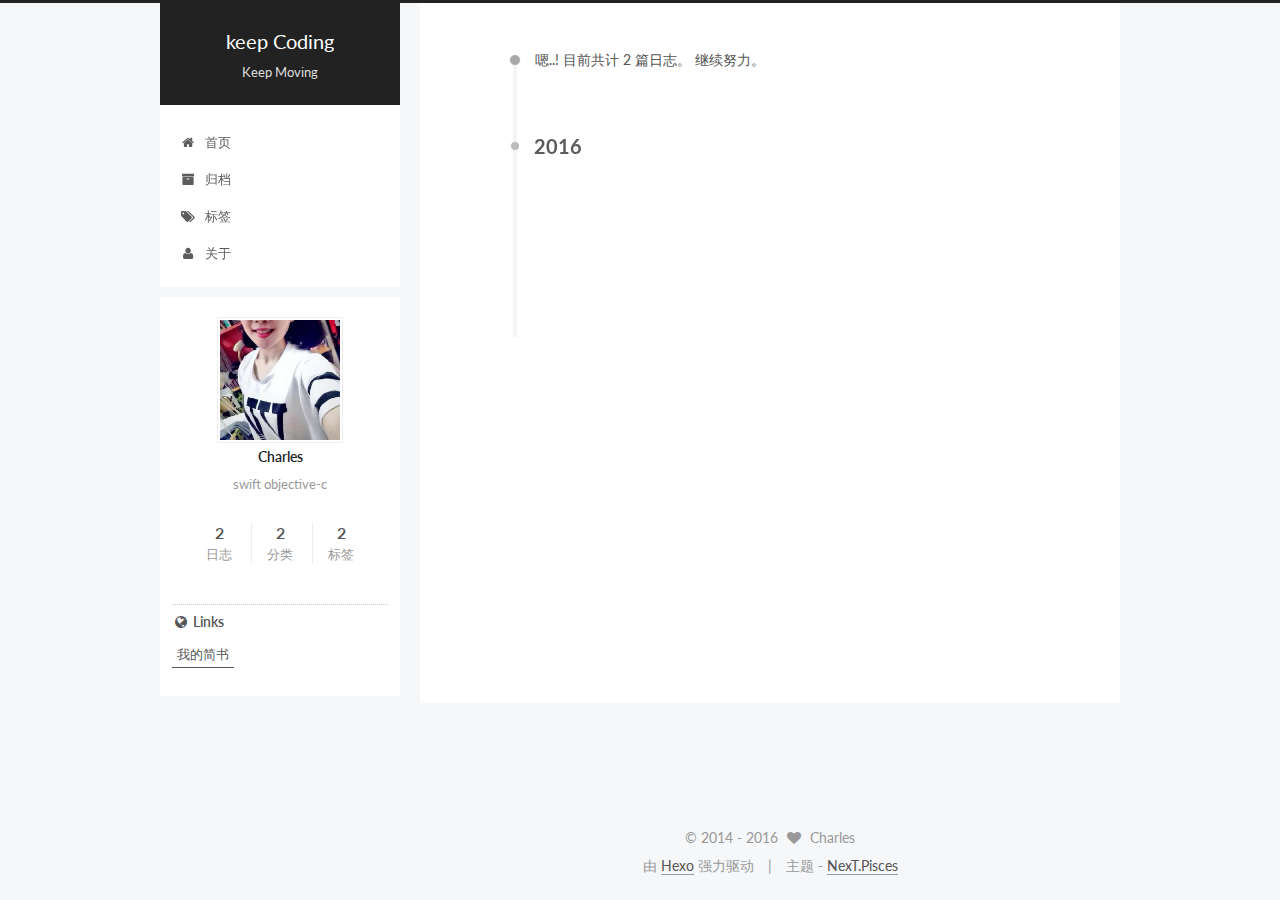
==== archives/index.html @ 40af92fc "Site updated: 2016-05-31 01:07:34" ====
<!doctype html>



  


<html class="theme-next pisces use-motion">
<head>
  <meta charset="UTF-8"/>
<meta http-equiv="X-UA-Compatible" content="IE=edge,chrome=1" />
<meta name="viewport" content="width=device-width, initial-scale=1, maximum-scale=1"/>



<meta http-equiv="Cache-Control" content="no-transform" />
<meta http-equiv="Cache-Control" content="no-siteapp" />












  
  
  <link href="/vendors/fancybox/source/jquery.fancybox.css?v=2.1.5" rel="stylesheet" type="text/css" />




  
  
  
  

  
    
    
  

  

  

  

  

  
    
    
    <link href="//fonts.googleapis.com/css?family=Lato:300,300italic,400,400italic,700,700italic&subset=latin,latin-ext" rel="stylesheet" type="text/css">
  






<link href="/vendors/font-awesome/css/font-awesome.min.css?v=4.4.0" rel="stylesheet" type="text/css" />

<link href="/css/main.css?v=5.0.1" rel="stylesheet" type="text/css" />


  <meta name="keywords" content="Hexo, NexT" />








  <link rel="shortcut icon" type="image/x-icon" href="/favicon.ico?v=5.0.1" />






<meta name="description" content="swift objective-c">
<meta property="og:type" content="website">
<meta property="og:title" content="keep Coding">
<meta property="og:url" content="http://yoursite.com/archives/index.html">
<meta property="og:site_name" content="keep Coding">
<meta property="og:description" content="swift objective-c">
<meta name="twitter:card" content="summary">
<meta name="twitter:title" content="keep Coding">
<meta name="twitter:description" content="swift objective-c">



<script type="text/javascript" id="hexo.configuration">
  var NexT = window.NexT || {};
  var CONFIG = {
    scheme: 'Pisces',
    sidebar: {"position":"left","display":"post"},
    fancybox: true,
    motion: true,
    duoshuo: {
      userId: 0,
      author: '博主'
    }
  };
</script>

  <title> 归档 | keep Coding </title>
</head>

<body itemscope itemtype="http://schema.org/WebPage" lang="zh-Hans">

  










  
  
    
  

  <div class="container one-collumn sidebar-position-left  page-archive  ">
    <div class="headband"></div>

    <header id="header" class="header" itemscope itemtype="http://schema.org/WPHeader">
      <div class="header-inner"><div class="site-meta ">
  

  <div class="custom-logo-site-title">
    <a href="/"  class="brand" rel="start">
      <span class="logo-line-before"><i></i></span>
      <span class="site-title">keep Coding</span>
      <span class="logo-line-after"><i></i></span>
    </a>
  </div>
  <p class="site-subtitle">Keep Moving</p>
</div>

<div class="site-nav-toggle">
  <button>
    <span class="btn-bar"></span>
    <span class="btn-bar"></span>
    <span class="btn-bar"></span>
  </button>
</div>

<nav class="site-nav">
  

  
    <ul id="menu" class="menu">
      
        
        <li class="menu-item menu-item-home">
          <a href="/" rel="section">
            
              <i class="menu-item-icon fa fa-fw fa-home"></i> <br />
            
            首页
          </a>
        </li>
      
        
        <li class="menu-item menu-item-archives">
          <a href="/archives" rel="section">
            
              <i class="menu-item-icon fa fa-fw fa-archive"></i> <br />
            
            归档
          </a>
        </li>
      
        
        <li class="menu-item menu-item-tags">
          <a href="/tags" rel="section">
            
              <i class="menu-item-icon fa fa-fw fa-tags"></i> <br />
            
            标签
          </a>
        </li>
      
        
        <li class="menu-item menu-item-about">
          <a href="/about" rel="section">
            
              <i class="menu-item-icon fa fa-fw fa-user"></i> <br />
            
            关于
          </a>
        </li>
      

      
    </ul>
  

  
</nav>

 </div>
    </header>

    <main id="main" class="main">
      <div class="main-inner">
        <div class="content-wrap">
          <div id="content" class="content">
            

  <section id="posts" class="posts-collapse">
    <span class="archive-move-on"></span>

    <span class="archive-page-counter">
      
      
      
        
      
      嗯..! 目前共计 2 篇日志。 继续努力。
    </span>

    

      
      
      

      
        
        <div class="collection-title">
          <h2 class="archive-year motion-element" id="archive-year-2016">2016</h2>
        </div>
      
      

      

  <article class="post post-type-normal" itemscope itemtype="http://schema.org/Article">
    <header class="post-header">

      <h1 class="post-title">
        
            <a class="post-title-link" href="/2016/05/31/test/" itemprop="url">
              
                <span itemprop="name">个人博客搭建详解（Windows和Mac通用版）</span>
              
            </a>
        
      </h1>

      <div class="post-meta">
        <time class="post-time" itemprop="dateCreated"
              datetime="2016-05-31T00:55:17+08:00"
              content="2016-05-31" >
          05-31
        </time>
      </div>

    </header>
  </article>



    

      
      
      

      
      

      

  <article class="post post-type-normal" itemscope itemtype="http://schema.org/Article">
    <header class="post-header">

      <h1 class="post-title">
        
            <a class="post-title-link" href="/2016/05/30/hello-world/" itemprop="url">
              
                <span itemprop="name">Hello World</span>
              
            </a>
        
      </h1>

      <div class="post-meta">
        <time class="post-time" itemprop="dateCreated"
              datetime="2016-05-30T23:31:05+08:00"
              content="2016-05-30" >
          05-30
        </time>
      </div>

    </header>
  </article>



    

  </section>

  



          </div>
          


          

        </div>
        
          
  
  <div class="sidebar-toggle">
    <div class="sidebar-toggle-line-wrap">
      <span class="sidebar-toggle-line sidebar-toggle-line-first"></span>
      <span class="sidebar-toggle-line sidebar-toggle-line-middle"></span>
      <span class="sidebar-toggle-line sidebar-toggle-line-last"></span>
    </div>
  </div>

  <aside id="sidebar" class="sidebar">
    <div class="sidebar-inner">

      

      

      <section class="site-overview sidebar-panel  sidebar-panel-active ">
        <div class="site-author motion-element" itemprop="author" itemscope itemtype="http://schema.org/Person">
          <img class="site-author-image" itemprop="image"
               src="/uploads/image/avatar.jpeg"
               alt="Charles" />
          <p class="site-author-name" itemprop="name">Charles</p>
          <p class="site-description motion-element" itemprop="description">swift objective-c</p>
        </div>
        <nav class="site-state motion-element">
          <div class="site-state-item site-state-posts">
            <a href="/archives">
              <span class="site-state-item-count">2</span>
              <span class="site-state-item-name">日志</span>
            </a>
          </div>

          
            <div class="site-state-item site-state-categories">
              
                <span class="site-state-item-count">2</span>
                <span class="site-state-item-name">分类</span>
              
            </div>
          

          
            <div class="site-state-item site-state-tags">
              <a href="/tags">
                <span class="site-state-item-count">2</span>
                <span class="site-state-item-name">标签</span>
              </a>
            </div>
          

        </nav>

        

        <div class="links-of-author motion-element">
          
        </div>

        
        

        
        
          <div class="links-of-blogroll motion-element links-of-blogroll-inline">
            <div class="links-of-blogroll-title">
              <i class="fa  fa-fw fa-globe"></i>
              Links
            </div>
            <ul class="links-of-blogroll-list">
              
                <li class="links-of-blogroll-item">
                  <a href="http://www.jianshu.com/users/43d4007e4288/latest_articles" title="我的简书" target="_blank">我的简书</a>
                </li>
              
            </ul>
          </div>
        

      </section>

      

    </div>
  </aside>


        
      </div>
    </main>

    <footer id="footer" class="footer">
      <div class="footer-inner">
        <div class="copyright" >
  
  &copy;  2014 - 
  <span itemprop="copyrightYear">2016</span>
  <span class="with-love">
    <i class="fa fa-heart"></i>
  </span>
  <span class="author" itemprop="copyrightHolder">Charles</span>
</div>

<div class="powered-by">
  由 <a class="theme-link" href="http://hexo.io">Hexo</a> 强力驱动
</div>

<div class="theme-info">
  主题 -
  <a class="theme-link" href="https://github.com/iissnan/hexo-theme-next">
    NexT.Pisces
  </a>
</div>

        

        
      </div>
    </footer>

    <div class="back-to-top">
      <i class="fa fa-arrow-up"></i>
    </div>
  </div>

  

<script type="text/javascript">
  if (Object.prototype.toString.call(window.Promise) !== '[object Function]') {
    window.Promise = null;
  }
</script>









  



  
  <script type="text/javascript" src="/vendors/jquery/index.js?v=2.1.3"></script>

  
  <script type="text/javascript" src="/vendors/fastclick/lib/fastclick.min.js?v=1.0.6"></script>

  
  <script type="text/javascript" src="/vendors/jquery_lazyload/jquery.lazyload.js?v=1.9.7"></script>

  
  <script type="text/javascript" src="/vendors/velocity/velocity.min.js?v=1.2.1"></script>

  
  <script type="text/javascript" src="/vendors/velocity/velocity.ui.min.js?v=1.2.1"></script>

  
  <script type="text/javascript" src="/vendors/fancybox/source/jquery.fancybox.pack.js?v=2.1.5"></script>


  


  <script type="text/javascript" src="/js/src/utils.js?v=5.0.1"></script>

  <script type="text/javascript" src="/js/src/motion.js?v=5.0.1"></script>



  
  


  <script type="text/javascript" src="/js/src/affix.js?v=5.0.1"></script>

  <script type="text/javascript" src="/js/src/schemes/pisces.js?v=5.0.1"></script>



  
  
    <script type="text/javascript" id="motion.page.archive">
      $('.archive-year').velocity('transition.slideLeftIn');
    </script>
  


  


  <script type="text/javascript" src="/js/src/bootstrap.js?v=5.0.1"></script>



  



  




  
  
  

  

  

</body>
</html>
---- css/main.css ----
/* normalize.css v3.0.2 | MIT License | git.io/normalize */
html {
  font-family: sans-serif; /* 1 */
  -ms-text-size-adjust: 100%; /* 2 */
  -webkit-text-size-adjust: 100%; /* 2 */
}
body {
  margin: 0;
}
article,
aside,
details,
figcaption,
figure,
footer,
header,
hgroup,
main,
menu,
nav,
section,
summary {
  display: block;
}
audio,
canvas,
progress,
video {
  display: inline-block; /* 1 */
  vertical-align: baseline; /* 2 */
}
audio:not([controls]) {
  display: none;
  height: 0;
}
[hidden],
template {
  display: none;
}
a {
  background-color: transparent;
}
a:active,
a:hover {
  outline: 0;
}
abbr[title] {
  border-bottom: 1px dotted;
}
b,
strong {
  font-weight: bold;
}
dfn {
  font-style: italic;
}
h1 {
  font-size: 2em;
  margin: 0.67em 0;
}
mark {
  background: #ff0;
  color: #000;
}
small {
  font-size: 80%;
}
sub,
sup {
  font-size: 75%;
  line-height: 0;
  position: relative;
  vertical-align: baseline;
}
sup {
  top: -0.5em;
}
sub {
  bottom: -0.25em;
}
img {
  border: 0;
}
svg:not(:root) {
  overflow: hidden;
}
figure {
  margin: 1em 40px;
}
hr {
  -moz-box-sizing: content-box;
  box-sizing: content-box;
  height: 0;
}
pre {
  overflow: auto;
}
code,
kbd,
pre,
samp {
  font-family: monospace, monospace;
  font-size: 1em;
}
button,
input,
optgroup,
select,
textarea {
  color: inherit; /* 1 */
  font: inherit; /* 2 */
  margin: 0; /* 3 */
}
button {
  overflow: visible;
}
button,
select {
  text-transform: none;
}
button,
html input[type="button"],
input[type="reset"],
input[type="submit"] {
  -webkit-appearance: button; /* 2 */
  cursor: pointer; /* 3 */
}
button[disabled],
html input[disabled] {
  cursor: default;
}
button::-moz-focus-inner,
input::-moz-focus-inner {
  border: 0;
  padding: 0;
}
input {
  line-height: normal;
}
input[type="checkbox"],
input[type="radio"] {
  box-sizing: border-box; /* 1 */
  padding: 0; /* 2 */
}
input[type="number"]::-webkit-inner-spin-button,
input[type="number"]::-webkit-outer-spin-button {
  height: auto;
}
input[type="search"] {
  -webkit-appearance: textfield; /* 1 */
  -moz-box-sizing: content-box;
  -webkit-box-sizing: content-box; /* 2 */
  box-sizing: content-box;
}
input[type="search"]::-webkit-search-cancel-button,
input[type="search"]::-webkit-search-decoration {
  -webkit-appearance: none;
}
fieldset {
  border: 1px solid #c0c0c0;
  margin: 0 2px;
  padding: 0.35em 0.625em 0.75em;
}
legend {
  border: 0; /* 1 */
  padding: 0; /* 2 */
}
textarea {
  overflow: auto;
}
optgroup {
  font-weight: bold;
}
table {
  border-collapse: collapse;
  border-spacing: 0;
}
td,
th {
  padding: 0;
}
::selection {
  background: #262a30;
  color: #fff;
}
body {
  position: relative;
  font-family: 'Lato', "PingFang SC", "Microsoft YaHei", sans-serif;
  font-size: 14px;
  line-height: 2;
  color: #555;
  background: #fff;
}
@media (max-width: 767px) {
  body {
    padding-right: 0 !important;
  }
}
@media (min-width: 768px) and (max-width: 991px) {
  body {
    padding-right: 0 !important;
  }
}
@media (min-width: 1600px) {
  body {
    font-size: 16px;
  }
}
h1,
h2,
h3,
h4,
h5,
h6 {
  margin: 0;
  padding: 0;
  font-weight: bold;
  line-height: 1.5;
  font-family: 'Lato', "PingFang SC", "Microsoft YaHei", sans-serif;
}
h2,
h3,
h4,
h5,
h6 {
  margin: 20px 0 15px;
}
h1 {
  font-size: 22px;
}
@media (max-width: 767px) {
  h1 {
    font-size: 18px;
  }
}
h2 {
  font-size: 20px;
}
@media (max-width: 767px) {
  h2 {
    font-size: 16px;
  }
}
h3 {
  font-size: 18px;
}
@media (max-width: 767px) {
  h3 {
    font-size: 14px;
  }
}
h4 {
  font-size: 16px;
}
@media (max-width: 767px) {
  h4 {
    font-size: 12px;
  }
}
h5 {
  font-size: 14px;
}
@media (max-width: 767px) {
  h5 {
    font-size: 10px;
  }
}
h6 {
  font-size: 12px;
}
@media (max-width: 767px) {
  h6 {
    font-size: 8px;
  }
}
p {
  margin: 0 0 25px 0;
}
a {
  color: #555;
  text-decoration: none;
  border-bottom: 1px solid #999;
  word-wrap: break-word;
}
a:hover {
  color: #222;
  border-bottom-color: #222;
}
ul {
  list-style: none;
}
blockquote {
  margin: 0;
  padding: 0;
}
img {
  display: block;
  margin: auto;
  max-width: 100%;
  height: auto;
}
hr {
  margin: 40px 0;
  height: 3px;
  border: none;
  background-color: #ddd;
  background-image: repeating-linear-gradient(-45deg, #fff, #fff 4px, transparent 4px, transparent 8px);
}
blockquote {
  padding: 0 15px;
  color: #666;
  border-left: 4px solid #ddd;
}
blockquote cite::before {
  content: "-";
  padding: 0 5px;
}
dt {
  font-weight: 700;
}
dd {
  margin: 0;
  padding: 0;
}
.text-left {
  text-align: left;
}
.text-center {
  text-align: center;
}
.text-right {
  text-align: right;
}
.text-justify {
  text-align: justify;
}
.text-nowrap {
  white-space: nowrap;
}
.text-lowercase {
  text-transform: lowercase;
}
.text-uppercase {
  text-transform: uppercase;
}
.text-capitalize {
  text-transform: capitalize;
}
.center-block {
  display: block;
  margin-left: auto;
  margin-right: auto;
}
.clearfix:before,
.clearfix:after {
  content: " ";
  display: table;
}
.clearfix:after {
  clear: both;
}
.pullquote {
  width: 45%;
}
.pullquote.left {
  float: left;
  margin-left: 5px;
  margin-right: 10px;
}
.pullquote.right {
  float: right;
  margin-left: 10px;
  margin-right: 5px;
}
.affix.affix.affix {
  position: fixed;
}
.translation {
  margin-top: -20px;
  font-size: 14px;
  color: #999;
}
.scrollbar-measure {
  width: 100px;
  height: 100px;
  overflow: scroll;
  position: absolute;
  top: -9999px;
}
.use-motion .motion-element {
  opacity: 0;
}
#local-search-input {
  padding: 3px;
  border: none;
  text-indent: 14px;
  border-radius: 0;
  width: 140px;
  outline: none;
  border-bottom: 1px solid #999;
  background: inherit;
  opacity: 0.5;
}
#local-search-input:focus {
  opacity: 1;
}
.search-icon {
  position: absolute;
  top: 9px;
}
table {
  margin: 20px 0;
  width: 100%;
  border-collapse: collapse;
  border-spacing: 0;
  border: 1px solid #ddd;
  font-size: 14px;
  table-layout: fixed;
  word-wrap: break-all;
}
table>tbody>tr:nth-of-type(odd) {
  background-color: #f9f9f9;
}
table>tbody>tr:hover {
  background-color: #f5f5f5;
}
caption,
th,
td {
  padding: 8px;
  text-align: left;
  vertical-align: middle;
  font-weight: normal;
}
th,
td {
  border-bottom: 3px solid #ddd;
  border-right: 1px solid #eee;
}
th {
  padding-bottom: 10px;
  font-weight: 700;
}
td {
  border-bottom-width: 1px;
}
html,
body {
  height: 100%;
}
.container {
  position: relative;
  min-height: 100%;
}
.header-inner {
  margin: 0 auto;
  padding: 100px 0 70px;
  width: 700px;
}
@media (min-width: 1600px) {
  .container .header-inner {
    width: 900px;
  }
}
.main {
  padding-bottom: 150px;
}
.main-inner {
  margin: 0 auto;
  width: 700px;
}
@media (min-width: 1600px) {
  .container .main-inner {
    width: 900px;
  }
}
.footer {
  position: absolute;
  left: 0;
  bottom: 0;
  width: 100%;
  min-height: 50px;
}
.footer-inner {
  box-sizing: border-box;
  margin: 20px auto;
  width: 700px;
}
@media (min-width: 1600px) {
  .container .footer-inner {
    width: 900px;
  }
}
pre,
.highlight {
  overflow: auto;
  margin: 20px 0;
  padding: 15px;
  font-size: 13px;
  color: #4d4d4c;
  background: #f7f7f7;
  line-height: 1.6;
}
pre,
code {
  font-family: consolas, Menlo, "PingFang SC", "Microsoft YaHei", monospace;
}
code {
  padding: 2px 4px;
  word-break: break-all;
  color: #555;
  background: #eee;
  border-radius: 4px;
  font-size: 13px;
}
pre code {
  padding: 0;
  color: #4d4d4c;
  background: none;
  text-shadow: none;
}
.highlight pre {
  border: none;
  margin: 0;
  padding: 1px;
}
.highlight table {
  margin: 0;
  width: auto;
  border: none;
}
.highlight td {
  border: none;
  padding: 0;
}
.highlight figcaption {
  font-size: 1em;
  color: #4d4d4c;
  line-height: 1em;
  margin-bottom: 1em;
}
.highlight figcaption:before,
.highlight figcaption:after {
  content: " ";
  display: table;
}
.highlight figcaption:after {
  clear: both;
}
.highlight figcaption a {
  float: right;
  color: #4d4d4c;
}
.highlight figcaption a:hover {
  border-bottom-color: #4d4d4c;
}
.highlight .gutter pre {
  color: #666;
  text-align: right;
  padding-right: 20px;
}
.highlight .line {
  height: 20px;
}
.gist table {
  width: auto;
}
.gist table td {
  border: none;
}
pre .comment {
  color: #8e908c;
}
pre .variable,
pre .attribute,
pre .tag,
pre .regexp,
pre .ruby .constant,
pre .xml .tag .title,
pre .xml .pi,
pre .xml .doctype,
pre .html .doctype,
pre .css .id,
pre .css .class,
pre .css .pseudo {
  color: #c82829;
}
pre .number,
pre .preprocessor,
pre .built_in,
pre .literal,
pre .params,
pre .constant,
pre .command {
  color: #f5871f;
}
pre .ruby .class .title,
pre .css .rules .attribute,
pre .string,
pre .value,
pre .inheritance,
pre .header,
pre .ruby .symbol,
pre .xml .cdata,
pre .special,
pre .number,
pre .formula {
  color: #718c00;
}
pre .title,
pre .css .hexcolor {
  color: #3e999f;
}
pre .function,
pre .python .decorator,
pre .python .title,
pre .ruby .function .title,
pre .ruby .title .keyword,
pre .perl .sub,
pre .javascript .title,
pre .coffeescript .title {
  color: #4271ae;
}
pre .keyword,
pre .javascript .function {
  color: #8959a8;
}
.full-image.full-image.full-image {
  border: none;
  max-width: 100%;
  width: auto;
  margin: 20px auto;
}
@media (min-width: 992px) {
  .full-image.full-image.full-image {
    max-width: none;
    width: 126%;
    margin: 0 -13%;
  }
}
.blockquote-center,
.page-home .post-type-quote blockquote,
.page-post-detail .post-type-quote blockquote {
  position: relative;
  margin: 40px 0;
  padding: 0;
  border-left: none;
  text-align: center;
}
.blockquote-center::before,
.page-home .post-type-quote blockquote::before,
.page-post-detail .post-type-quote blockquote::before,
.blockquote-center::after,
.page-home .post-type-quote blockquote::after,
.page-post-detail .post-type-quote blockquote::after {
  position: absolute;
  content: ' ';
  display: block;
  width: 100%;
  height: 24px;
  opacity: 0.2;
  background-repeat: no-repeat;
  background-position: 0 -6px;
  background-size: 22px 22px;
}
.blockquote-center::before,
.page-home .post-type-quote blockquote::before,
.page-post-detail .post-type-quote blockquote::before {
  top: -20px;
  background-image: url("../images/quote-l.svg");
  border-top: 1px solid #ccc;
}
.blockquote-center::after,
.page-home .post-type-quote blockquote::after,
.page-post-detail .post-type-quote blockquote::after {
  bottom: -20px;
  background-image: url("../images/quote-r.svg");
  border-bottom: 1px solid #ccc;
  background-position: 100% 8px;
}
.blockquote-center p,
.page-home .post-type-quote blockquote p,
.page-post-detail .post-type-quote blockquote p,
.blockquote-center div,
.page-home .post-type-quote blockquote div,
.page-post-detail .post-type-quote blockquote div {
  text-align: center;
}
.post .post-body .group-picture img {
  box-sizing: border-box;
  padding: 0 3px;
  border: none;
}
.post .group-picture-row {
  overflow: hidden;
  margin-top: 6px;
}
.post .group-picture-row:first-child {
  margin-top: 0;
}
.post .group-picture-column {
  float: left;
}
.page-post-detail .post-body .group-picture-column {
  float: none;
  margin-top: 10px;
  width: auto !important;
}
.page-post-detail .post-body .group-picture-column img {
  margin: 0 auto;
}
.page-archive .group-picture-container {
  overflow: hidden;
}
.page-archive .group-picture-row {
  float: left;
}
.page-archive .group-picture-row:first-child {
  margin-top: 6px;
}
.page-archive .group-picture-column {
  max-width: 150px;
  max-height: 150px;
}
.btn {
  display: inline-block;
  padding: 0 20px;
  font-size: 14px;
  color: #fff;
  background: #222;
  border: 2px solid #555;
  text-decoration: none;
  border-radius: 0;
  transition-property: background-color;
  transition-duration: 0.2s;
  transition-timing-function: ease-in-out;
  transition-delay: 0s;
}
.btn:hover,
.post-more-link .btn:hover {
  border-color: #222;
  color: #fff;
  background: #222;
}
.btn-bar {
  display: block;
  width: 22px;
  height: 2px;
  background: #555;
  border-radius: 1px;
}
.btn-bar+.btn-bar {
  margin-top: 4px;
}
.pagination {
  margin: 120px 0 40px;
  text-align: center;
  border-top: 1px solid #eee;
}
.page-number-basic,
.pagination .prev,
.pagination .next,
.pagination .page-number,
.pagination .space {
  display: inline-block;
  position: relative;
  top: -1px;
  margin: 0 10px;
  padding: 0 10px;
  line-height: 30px;
}
@media (max-width: 767px) {
  .page-number-basic,
  .pagination .prev,
  .pagination .next,
  .pagination .page-number,
  .pagination .space {
    margin: 0 5px;
  }
}
.pagination .prev,
.pagination .next,
.pagination .page-number {
  border-bottom: 0;
  border-top: 1px solid #eee;
  transition-property: border-color;
  transition-duration: 0.2s;
  transition-timing-function: ease-in-out;
  transition-delay: 0s;
}
.pagination .prev:hover,
.pagination .next:hover,
.pagination .page-number:hover {
  border-top-color: #222;
}
.pagination .space {
  padding: 0;
  margin: 0;
}
.pagination .prev {
  margin-left: 0;
}
.pagination .next {
  margin-right: 0;
}
.pagination .page-number.current {
  color: #fff;
  background: #ccc;
  border-top-color: #ccc;
}
@media (max-width: 767px) {
  .pagination {
    border-top: none;
  }
  .pagination .prev,
  .pagination .next,
  .pagination .page-number {
    margin-bottom: 10px;
    border-top: 0;
    border-bottom: 1px solid #eee;
  }
  .pagination .prev:hover,
  .pagination .next:hover,
  .pagination .page-number:hover {
    border-bottom-color: #222;
  }
}
.comments {
  margin: 60px 20px 0;
}
.tag-cloud {
  text-align: center;
}
.tag-cloud a {
  display: inline-block;
  margin: 10px;
}
.back-to-top {
  box-sizing: border-box;
  position: fixed;
  bottom: -100px;
  right: 50px;
  z-index: 1050;
  padding: 0 6px;
  width: 25px;
  background: #222;
  font-size: 12px;
  opacity: 0.6;
  color: #fff;
  cursor: pointer;
  text-align: center;
  -webkit-transform: translateZ(0);
  transition-property: bottom;
  transition-duration: 0.2s;
  transition-timing-function: ease-in-out;
  transition-delay: 0s;
}
@media (max-width: 767px) {
  .back-to-top {
    display: none;
  }
}
@media (min-width: 768px) and (max-width: 991px) {
  .back-to-top {
    display: none;
  }
}
.back-to-top.back-to-top-on {
  bottom: 40px;
}
.header {
  background: #fff;
}
.header-inner {
  position: relative;
}
.headband {
  height: 3px;
  background: #222;
}
.site-meta {
  margin: 0;
  text-align: center;
}
@media (max-width: 767px) {
  .site-meta {
    text-align: center;
  }
}
.brand {
  position: relative;
  display: inline-block;
  padding: 0 40px;
  color: #fff;
  background: #222;
  border-bottom: none;
}
.brand:hover {
  color: #fff;
}
.logo {
  display: inline-block;
  margin-right: 5px;
  line-height: 36px;
  vertical-align: top;
}
.site-title {
  display: inline-block;
  vertical-align: top;
  line-height: 36px;
  font-size: 20px;
  font-weight: normal;
  font-family: 'Lato', "PingFang SC", "Microsoft YaHei", sans-serif;
}
.site-subtitle {
  margin-top: 10px;
  font-size: 13px;
  color: #ddd;
}
.use-motion .brand {
  opacity: 0;
}
.use-motion .logo,
.use-motion .site-title,
.use-motion .site-subtitle {
  opacity: 0;
  position: relative;
  top: -10px;
}
.site-nav-toggle {
  display: none;
  position: absolute;
  top: 10px;
  left: 10px;
}
@media (max-width: 767px) {
  .site-nav-toggle {
    display: block;
  }
}
.site-nav-toggle button {
  margin-top: 2px;
  padding: 9px 10px;
  background: transparent;
  border: none;
}
@media (max-width: 767px) {
  .site-nav {
    display: none;
    margin: 0 -10px;
    padding: 0 10px;
    clear: both;
    border-top: 1px solid #ddd;
  }
}
@media (min-width: 768px) and (max-width: 991px) {
  .site-nav {
    display: block !important;
  }
}
@media (min-width: 992px) {
  .site-nav {
    display: block !important;
  }
}
.menu {
  margin-top: 20px;
  padding-left: 0;
  text-align: center;
}
.menu .menu-item {
  display: inline-block;
  margin: 0 10px;
}
@media screen and (max-width: 767px) {
  .menu .menu-item {
    margin-top: 10px;
  }
}
.menu .menu-item a {
  display: block;
  font-size: 13px;
  text-transform: capitalize;
  line-height: inherit;
  border-bottom: 1px solid transparent;
  transition-property: border-color;
  transition-duration: 0.2s;
  transition-timing-function: ease-in-out;
  transition-delay: 0s;
}
.menu .menu-item a:hover,
.menu-item-active a {
  border-bottom-color: #222;
}
.menu .menu-item .fa {
  margin-right: 5px;
}
.use-motion .menu-item {
  opacity: 0;
}
.post-body {
  font-family: 'Lato', "PingFang SC", "Microsoft YaHei", sans-serif;
}
@media (max-width: 767px) {
  .post-body {
    word-break: break-word;
  }
}
.post-body .fancybox img {
  display: block !important;
  margin: 0 auto;
  cursor: pointer;
  cursor: zoom-in;
  cursor: -webkit-zoom-in;
}
.post-body .image-caption,
.post-body .figure .caption {
  margin: 10px auto 15px;
  text-align: center;
  font-size: 14px;
  color: #999;
  font-weight: bold;
  line-height: 1;
}
.post-sticky-flag {
  display: inline-block;
  font-size: 16px;
  -ms-transform: rotate(30deg);
  -webkit-transform: rotate(30deg);
  -moz-transform: rotate(30deg);
  -ms-transform: rotate(30deg);
  -o-transform: rotate(30deg);
  transform: rotate(30deg);
}
.posts-expand {
  padding-top: 40px;
}
@media (max-width: 767px) {
  .posts-expand {
    margin: 0 20px;
  }
  .post-body pre,
  .post-body .highlight {
    padding: 10px;
  }
  .post-body pre .gutter pre,
  .post-body .highlight .gutter pre {
    padding-right: 10px;
  }
}
@media (min-width: 992px) {
  .posts-expand .post-body {
    text-align: justify;
  }
}
.posts-expand .post-body h2,
.posts-expand .post-body h3,
.posts-expand .post-body h4,
.posts-expand .post-body h5,
.posts-expand .post-body h6 {
  padding-top: 10px;
}
.posts-expand .post-body h2 .header-anchor,
.posts-expand .post-body h3 .header-anchor,
.posts-expand .post-body h4 .header-anchor,
.posts-expand .post-body h5 .header-anchor,
.posts-expand .post-body h6 .header-anchor {
  float: right;
  margin-left: 10px;
  color: #ccc;
  border-bottom-style: none;
  visibility: hidden;
}
.posts-expand .post-body h2 .header-anchor:hover,
.posts-expand .post-body h3 .header-anchor:hover,
.posts-expand .post-body h4 .header-anchor:hover,
.posts-expand .post-body h5 .header-anchor:hover,
.posts-expand .post-body h6 .header-anchor:hover {
  color: inherit;
}
.posts-expand .post-body h2:hover .header-anchor,
.posts-expand .post-body h3:hover .header-anchor,
.posts-expand .post-body h4:hover .header-anchor,
.posts-expand .post-body h5:hover .header-anchor,
.posts-expand .post-body h6:hover .header-anchor {
  visibility: visible;
}
.posts-expand .post-body ul li {
  list-style: circle;
}
.posts-expand .post-body img {
  box-sizing: border-box;
  margin: auto;
  padding: 3px;
  border: 1px solid #ddd;
}
.posts-expand .fancybox img {
  margin: 0 auto;
}
@media (max-width: 767px) {
  .posts-collapse {
    margin: 0 20px;
  }
  .posts-collapse .post-title,
  .posts-collapse .post-meta {
    display: block;
    width: auto;
    text-align: left;
  }
}
.posts-collapse {
  position: relative;
  z-index: 1010;
  margin-left: 55px;
}
.posts-collapse::after {
  content: " ";
  position: absolute;
  top: 20px;
  left: 0;
  margin-left: -2px;
  width: 4px;
  height: 100%;
  background: #f5f5f5;
  z-index: -1;
}
@media (max-width: 767px) {
  .posts-collapse {
    margin: 0 20px;
  }
}
.posts-collapse .collection-title {
  position: relative;
  margin: 60px 0;
}
.posts-collapse .collection-title h2 {
  margin-left: 20px;
}
.posts-collapse .collection-title small {
  color: #bbb;
}
.posts-collapse .collection-title::before {
  content: " ";
  position: absolute;
  left: 0;
  top: 50%;
  margin-left: -4px;
  margin-top: -4px;
  width: 8px;
  height: 8px;
  background: #bbb;
  border-radius: 50%;
}
.posts-collapse .post {
  margin: 30px 0;
}
.posts-collapse .post-header {
  position: relative;
  transition-duration: 0.2s;
  transition-timing-function: ease-in-out;
  transition-delay: 0s;
  transition-property: border;
  border-bottom: 1px dashed #ccc;
}
.posts-collapse .post-header::before {
  content: " ";
  position: absolute;
  left: 0;
  top: 12px;
  width: 6px;
  height: 6px;
  margin-left: -4px;
  background: #bbb;
  border-radius: 50%;
  border: 1px solid #fff;
  transition-duration: 0.2s;
  transition-timing-function: ease-in-out;
  transition-delay: 0s;
  transition-property: background;
}
.posts-collapse .post-header:hover {
  border-bottom-color: #666;
}
.posts-collapse .post-header:hover::before {
  background: #222;
}
.posts-collapse .post-meta {
  position: absolute;
  font-size: 12px;
  left: 20px;
  top: 5px;
}
.posts-collapse .post-comments-count {
  display: none;
}
.posts-collapse .post-title {
  margin-left: 60px;
  font-size: 16px;
  font-weight: normal;
  line-height: inherit;
}
.posts-collapse .post-title::after {
  margin-left: 3px;
  opacity: 0.6;
}
.posts-collapse .post-title a {
  color: #666;
  border-bottom: none;
}
.page-home .post-type-quote .post-header,
.page-post-detail .post-type-quote .post-header,
.page-home .post-type-quote .post-tags,
.page-post-detail .post-type-quote .post-tags {
  display: none;
}
.posts-expand .post-title {
  font-size: 26px;
  text-align: center;
  word-break: break-word;
  font-weight: 300;
}
@media (max-width: 767px) {
  .posts-expand .post-title {
    font-size: 22px;
  }
}
.posts-expand .post-title-link {
  display: inline-block;
  position: relative;
  color: #555;
  border-bottom: none;
  line-height: 1.2;
  vertical-align: top;
}
.posts-expand .post-title-link::before {
  content: "";
  position: absolute;
  width: 100%;
  height: 2px;
  bottom: 0;
  left: 0;
  background-color: #000;
  visibility: hidden;
  -webkit-transform: scaleX(0);
  -moz-transform: scaleX(0);
  -ms-transform: scaleX(0);
  -o-transform: scaleX(0);
  transform: scaleX(0);
  transition-duration: 0.2s;
  transition-timing-function: ease-in-out;
  transition-delay: 0s;
}
.posts-expand .post-title-link:hover::before {
  visibility: visible;
  -webkit-transform: scaleX(1);
  -moz-transform: scaleX(1);
  -ms-transform: scaleX(1);
  -o-transform: scaleX(1);
  transform: scaleX(1);
}
.posts-expand .post-title-link .fa {
  font-size: 16px;
}
.posts-expand .post-meta {
  margin: 3px 0 60px 0;
  color: #999;
  font-family: 'Lato', "PingFang SC", "Microsoft YaHei", sans-serif;
  font-size: 12px;
  text-align: center;
}
.posts-expand .post-meta .post-category-list {
  display: inline-block;
  margin: 0;
  padding: 3px;
}
.posts-expand .post-meta .post-category-list-link {
  color: #999;
}
.post-meta-item-icon {
  display: none;
  margin-right: 3px;
}
@media (min-width: 768px) and (max-width: 991px) {
  .post-meta-item-icon {
    display: inline-block;
  }
}
@media (max-width: 767px) {
  .post-meta-item-icon {
    display: inline-block;
  }
}
@media (min-width: 768px) and (max-width: 991px) {
  .post-meta-item-text {
    display: none;
  }
}
@media (max-width: 767px) {
  .post-meta-item-text {
    display: none;
  }
}
@media (max-width: 767px) {
  .posts-expand .post-comments-count {
    display: none;
  }
}
.post-more-link {
  margin-top: 50px;
}
.post-more-link .btn {
  color: #555;
  font-size: 14px;
  background: #fff;
  border-radius: 2px;
  line-height: 2;
}
.posts-expand .post-tags {
  margin-top: 40px;
  text-align: center;
}
.posts-expand .post-tags a {
  display: inline-block;
  margin-right: 10px;
  font-size: 13px;
}
.post-nav {
  overflow: hidden;
  margin-top: 60px;
  padding: 10px;
  white-space: nowrap;
  border-top: 1px solid #eee;
}
.post-nav-item {
  display: inline-block;
  width: 50%;
  white-space: normal;
}
.post-nav-item a {
  position: relative;
  display: inline-block;
  line-height: 25px;
  font-size: 14px;
  color: #555;
  border-bottom: none;
}
.post-nav-item a:hover {
  color: #222;
  border-bottom: none;
}
.post-nav-item a:active {
  top: 2px;
}
.post-nav-item a i {
  font-size: 12px;
}
.post-nav-prev {
  text-align: right;
}
.posts-expand .post-eof {
  display: block;
  margin: 80px auto 60px;
  width: 8%;
  height: 1px;
  background: #ccc;
  text-align: center;
}
.post:last-child .post-eof.post-eof.post-eof {
  display: none;
}
.post-gallery {
  display: table;
  table-layout: fixed;
  width: 100%;
  border-collapse: separate;
}
.post-gallery-row {
  display: table-row;
}
.post-gallery .post-gallery-img {
  display: table-cell;
  text-align: center;
  vertical-align: middle;
  border: none;
}
.post-gallery .post-gallery-img img {
  max-width: 100%;
  max-height: 100%;
  border: none;
}
.fancybox-close,
.fancybox-close:hover {
  border: none;
}
.sidebar {
  position: fixed;
  right: 0;
  top: 0;
  bottom: 0;
  width: 0;
  z-index: 1040;
  box-shadow: inset 0 2px 6px #000;
  background: #222;
  -webkit-transform: translateZ(0);
}
.sidebar a {
  color: #999;
  border-bottom-color: #555;
}
.sidebar a:hover {
  color: #eee;
}
@media (min-width: 768px) and (max-width: 991px) {
  .sidebar {
    display: none !important;
  }
}
@media (max-width: 767px) {
  .sidebar {
    display: none !important;
  }
}
.sidebar-inner {
  position: relative;
  padding: 20px 10px;
  color: #999;
  text-align: center;
}
.sidebar-toggle {
  position: fixed;
  right: 50px;
  bottom: 45px;
  width: 15px;
  height: 15px;
  padding: 5px;
  background: #222;
  line-height: 0;
  z-index: 1050;
  cursor: pointer;
  -webkit-transform: translateZ(0);
}
@media (min-width: 768px) and (max-width: 991px) {
  .sidebar-toggle {
    display: none;
  }
}
@media (max-width: 767px) {
  .sidebar-toggle {
    display: none;
  }
}
.sidebar-toggle-line {
  position: relative;
  display: inline-block;
  vertical-align: top;
  height: 2px;
  width: 100%;
  background: #fff;
  margin-top: 3px;
}
.sidebar-toggle-line:first-child {
  margin-top: 0;
}
.site-author-image {
  display: block;
  margin: 0 auto;
  padding: 2px;
  max-width: 120px;
  height: auto;
  border: 1px solid #eee;
}
.site-author-name {
  margin: 0;
  text-align: center;
  color: #222;
  font-weight: 600;
}
.site-description {
  margin-top: 0;
  text-align: center;
  font-size: 13px;
  color: #999;
}
.site-state {
  overflow: hidden;
  line-height: 1.4;
  white-space: nowrap;
  text-align: center;
}
.site-state-item {
  display: inline-block;
  padding: 0 15px;
  border-left: 1px solid #eee;
}
.site-state-item:first-child {
  border-left: none;
}
.site-state-item a {
  border-bottom: none;
}
.site-state-item-count {
  display: block;
  text-align: center;
  color: inherit;
  font-weight: 600;
  font-size: 16px;
}
.site-state-item-name {
  font-size: 13px;
  color: #999;
}
.feed-link {
  margin-top: 20px;
}
.feed-link a {
  display: inline-block;
  padding: 0 15px;
  color: #fc6423;
  border: 1px solid #fc6423;
  border-radius: 4px;
}
.feed-link a i {
  color: #fc6423;
  font-size: 14px;
}
.feed-link a:hover {
  color: #fff;
  background: #fc6423;
}
.feed-link a:hover i {
  color: #fff;
}
.links-of-author {
  margin-top: 20px;
}
.links-of-author a {
  display: inline-block;
  vertical-align: middle;
  margin-right: 10px;
  margin-bottom: 10px;
  border-bottom-color: #555;
  font-size: 13px;
}
.links-of-author a:before {
  display: inline-block;
  vertical-align: middle;
  margin-right: 3px;
  content: " ";
  width: 4px;
  height: 4px;
  border-radius: 50%;
  background: #669c04;
}
.links-of-blogroll {
  font-size: 13px;
}
.links-of-blogroll-title {
  margin-top: 20px;
  font-size: 14px;
  font-weight: 600;
}
.links-of-blogroll-list {
  margin: 0;
  padding: 0;
}
.links-of-blogroll-item {
  padding: 2px 10px;
}
.sidebar-nav {
  margin: 0 0 20px;
  padding-left: 0;
}
.sidebar-nav li {
  display: inline-block;
  cursor: pointer;
  border-bottom: 1px solid transparent;
  font-size: 14px;
  color: #555;
}
.sidebar-nav li:hover {
  color: #fc6423;
}
.page-post-detail .sidebar-nav-toc {
  padding: 0 5px;
}
.page-post-detail .sidebar-nav-overview {
  margin-left: 10px;
}
.sidebar-nav .sidebar-nav-active {
  color: #fc6423;
  border-bottom-color: #fc6423;
}
.sidebar-nav .sidebar-nav-active:hover {
  color: #fc6423;
}
.sidebar-panel {
  display: none;
}
.sidebar-panel-active {
  display: block;
}
.post-toc-empty {
  font-size: 14px;
  color: #666;
}
.post-toc-wrap {
  overflow: hidden;
}
.post-toc {
  overflow: auto;
}
.post-toc ol {
  margin: 0;
  padding: 0 2px 5px 10px;
  text-align: left;
  list-style: none;
  font-size: 14px;
}
.post-toc ol > ol {
  padding-left: 0;
}
.post-toc ol a {
  transition-duration: 0.2s;
  transition-timing-function: ease-in-out;
  transition-delay: 0s;
  transition-property: all;
  color: #666;
  border-bottom-color: #ccc;
}
.post-toc ol a:hover {
  color: #000;
  border-bottom-color: #000;
}
.post-toc .nav-item {
  overflow: hidden;
  text-overflow: ellipsis;
  white-space: nowrap;
  line-height: 1.8;
}
.post-toc .nav .nav-child {
  display: none;
}
.post-toc .nav .active > .nav-child {
  display: block;
}
.post-toc .nav .active-current > .nav-child {
  display: block;
}
.post-toc .nav .active-current > .nav-child > .nav-item {
  display: block;
}
.post-toc .nav .active > a {
  color: #fc6423;
  border-bottom-color: #fc6423;
}
.post-toc .nav .active-current > a {
  color: #fc6423;
}
.post-toc .nav .active-current > a:hover {
  color: #fc6423;
}
.footer {
  font-size: 14px;
  color: #999;
}
.footer img {
  border: none;
}
.footer-inner {
  text-align: center;
}
.with-love {
  display: inline-block;
  margin: 0 5px;
}
.powered-by,
.theme-info {
  display: inline-block;
}
.powered-by {
  margin-right: 10px;
}
.powered-by::after {
  content: "|";
  padding-left: 10px;
}
.cc-license {
  margin-top: 10px;
  text-align: center;
}
.cc-license .cc-opacity {
  opacity: 0.7;
  border-bottom: none;
}
.cc-license .cc-opacity:hover {
  opacity: 0.9;
}
.cc-license img {
  display: inline-block;
}
.theme-next #ds-thread #ds-reset {
  color: #555;
}
.theme-next #ds-thread #ds-reset .ds-replybox {
  margin-bottom: 30px;
}
.theme-next #ds-thread #ds-reset .ds-replybox .ds-avatar,
.theme-next #ds-reset .ds-avatar img {
  box-shadow: none;
}
.theme-next #ds-thread #ds-reset .ds-textarea-wrapper {
  border-color: #c7d4e1;
  background: none;
  border-top-right-radius: 3px;
  border-top-left-radius: 3px;
}
.theme-next #ds-thread #ds-reset .ds-textarea-wrapper textarea {
  height: 60px;
}
.theme-next #ds-reset .ds-rounded-top {
  border-radius: 0;
}
.theme-next #ds-thread #ds-reset .ds-post-toolbar {
  box-sizing: border-box;
  border: 1px solid #c7d4e1;
  background: #f6f8fa;
}
.theme-next #ds-thread #ds-reset .ds-post-options {
  height: 40px;
  border: none;
  background: none;
}
.theme-next #ds-thread #ds-reset .ds-toolbar-buttons {
  top: 11px;
}
.theme-next #ds-thread #ds-reset .ds-sync {
  top: 5px;
}
.theme-next #ds-thread #ds-reset .ds-post-button {
  top: 4px;
  right: 5px;
  width: 90px;
  height: 30px;
  border: 1px solid #c5ced7;
  border-radius: 3px;
  background-image: linear-gradient(#fbfbfc, #f5f7f9);
  color: #60676d;
}
.theme-next #ds-thread #ds-reset .ds-post-button:hover {
  background-position: 0 -30px;
  color: #60676d;
}
.theme-next #ds-thread #ds-reset .ds-comments-info {
  padding: 10px 0;
}
.theme-next #ds-thread #ds-reset .ds-sort {
  display: none;
}
.theme-next #ds-thread #ds-reset li.ds-tab a.ds-current {
  border: none;
  background: #f6f8fa;
  color: #60676d;
}
.theme-next #ds-thread #ds-reset li.ds-tab a.ds-current:hover {
  background-color: #e9f0f7;
  color: #60676d;
}
.theme-next #ds-thread #ds-reset li.ds-tab a {
  border-radius: 2px;
  padding: 5px;
}
.theme-next #ds-thread #ds-reset .ds-login-buttons p {
  color: #999;
  line-height: 36px;
}
.theme-next #ds-thread #ds-reset .ds-login-buttons .ds-service-list li {
  height: 28px;
}
.theme-next #ds-thread #ds-reset .ds-service-list a {
  background: none;
  padding: 5px;
  border: 1px solid;
  border-radius: 3px;
  text-align: center;
}
.theme-next #ds-thread #ds-reset .ds-service-list a:hover {
  color: #fff;
  background: #666;
}
.theme-next #ds-thread #ds-reset .ds-service-list .ds-weibo {
  color: #fc9b00;
  border-color: #fc9b00;
}
.theme-next #ds-thread #ds-reset .ds-service-list .ds-weibo:hover {
  background: #fc9b00;
}
.theme-next #ds-thread #ds-reset .ds-service-list .ds-qq {
  color: #60a3ec;
  border-color: #60a3ec;
}
.theme-next #ds-thread #ds-reset .ds-service-list .ds-qq:hover {
  background: #60a3ec;
}
.theme-next #ds-thread #ds-reset .ds-service-list .ds-renren {
  color: #2e7ac4;
  border-color: #2e7ac4;
}
.theme-next #ds-thread #ds-reset .ds-service-list .ds-renren:hover {
  background: #2e7ac4;
}
.theme-next #ds-thread #ds-reset .ds-service-list .ds-douban {
  color: #37994c;
  border-color: #37994c;
}
.theme-next #ds-thread #ds-reset .ds-service-list .ds-douban:hover {
  background: #37994c;
}
.theme-next #ds-thread #ds-reset .ds-service-list .ds-kaixin {
  color: #fef20d;
  border-color: #fef20d;
}
.theme-next #ds-thread #ds-reset .ds-service-list .ds-kaixin:hover {
  background: #fef20d;
}
.theme-next #ds-thread #ds-reset .ds-service-list .ds-netease {
  color: #f00;
  border-color: #f00;
}
.theme-next #ds-thread #ds-reset .ds-service-list .ds-netease:hover {
  background: #f00;
}
.theme-next #ds-thread #ds-reset .ds-service-list .ds-sohu {
  color: #ffcb05;
  border-color: #ffcb05;
}
.theme-next #ds-thread #ds-reset .ds-service-list .ds-sohu:hover {
  background: #ffcb05;
}
.theme-next #ds-thread #ds-reset .ds-service-list .ds-baidu {
  color: #2831e0;
  border-color: #2831e0;
}
.theme-next #ds-thread #ds-reset .ds-service-list .ds-baidu:hover {
  background: #2831e0;
}
.theme-next #ds-thread #ds-reset .ds-service-list .ds-google {
  color: #166bec;
  border-color: #166bec;
}
.theme-next #ds-thread #ds-reset .ds-service-list .ds-google:hover {
  background: #166bec;
}
.theme-next #ds-thread #ds-reset .ds-service-list .ds-weixin {
  color: #00ce0d;
  border-color: #00ce0d;
}
.theme-next #ds-thread #ds-reset .ds-service-list .ds-weixin:hover {
  background: #00ce0d;
}
.theme-next #ds-thread #ds-reset .ds-service-list .ds-more-services {
  border: none;
}
.theme-next #ds-thread #ds-reset .ds-service-list .ds-more-services:hover {
  background: none;
}
.theme-next #ds-reset .duoshuo-ua-admin {
  display: inline-block;
  color: #f00;
}
.theme-next #ds-reset .duoshuo-ua-platform,
.theme-next #ds-reset .duoshuo-ua-browser {
  color: #ccc;
}
.theme-next #ds-reset .duoshuo-ua-platform .fa,
.theme-next #ds-reset .duoshuo-ua-browser .fa {
  display: inline-block;
  margin-right: 3px;
}
.theme-next #ds-reset .duoshuo-ua-separator {
  display: inline-block;
  margin-left: 5px;
}
.theme-next .this_ua {
  background-color: #ccc !important;
  border-radius: 4px;
  padding: 0 5px !important;
  margin: 1px 1px !important;
  border: 1px solid #bbb !important;
  color: #fff;
  display: inline-block !important;
}
.theme-next .this_ua.admin {
  background-color: #d9534f !important;
  border-color: #d9534f !important;
}
.theme-next .this_ua.platform.iOS,
.theme-next .this_ua.platform.Mac,
.theme-next .this_ua.platform.Windows {
  background-color: #39b3d7 !important;
  border-color: #46b8da !important;
}
.theme-next .this_ua.platform.Linux {
  background-color: #3a3a3a !important;
  border-color: #1f1f1f !important;
}
.theme-next .this_ua.platform.Android {
  background-color: #00c47d !important;
  border-color: #01b171 !important;
}
.theme-next .this_ua.browser.Mobile,
.theme-next .this_ua.browser.Chrome {
  background-color: #5cb85c !important;
  border-color: #4cae4c !important;
}
.theme-next .this_ua.browser.Firefox {
  background-color: #f0ad4e !important;
  border-color: #eea236 !important;
}
.theme-next .this_ua.browser.Maxthon,
.theme-next .this_ua.browser.IE {
  background-color: #428bca !important;
  border-color: #357ebd !important;
}
.theme-next .this_ua.browser.baidu,
.theme-next .this_ua.browser.UCBrowser,
.theme-next .this_ua.browser.Opera {
  background-color: #d9534f !important;
  border-color: #d43f3a !important;
}
.theme-next .this_ua.browser.Android,
.theme-next .this_ua.browser.QQBrowser {
  background-color: #78ace9 !important;
  border-color: #4cae4c !important;
}
.post-spread {
  margin-top: 20px;
  text-align: center;
}
.jiathis_style {
  display: inline-block;
}
.jiathis_style a {
  border: none;
}
.post-spread {
  margin-top: 20px;
  text-align: center;
}
.bdshare-slide-button-box a {
  border: none;
}
.bdsharebuttonbox {
  display: inline-block;
}
.bdsharebuttonbox a {
  border: none;
}
ul.search-result-list {
  padding-left: 0px;
  margin: 0px 5px 0px 8px;
}
p.search-result {
  border-bottom: 1px dashed #ccc;
  padding: 5px 0;
}
a.search-result-title {
  font-weight: bold;
}
a.search-result {
  border-bottom: transparent;
  display: block;
  white-space: nowrap;
  overflow: hidden;
  text-overflow: ellipsis;
}
.search-keyword {
  border-bottom: 1px dashed #4088b8;
  font-weight: bold;
}
#local-search-result {
  height: 90%;
  overflow: auto;
}
.popup {
  display: none;
  position: fixed;
  top: 10%;
  left: 50%;
  width: 700px;
  height: 80%;
  margin-left: -350px;
  padding: 3px 0 0 10px;
  background: #fff;
  color: #333;
  z-index: 9999;
  border-radius: 5px;
}
@media (max-width: 767px) {
  .popup {
    padding: 3px;
    top: 0;
    left: 0;
    margin: 0;
    width: 100%;
    height: 100%;
    border-radius: 0px;
  }
}
.popoverlay {
  position: fixed;
  width: 100%;
  height: 100%;
  top: 0px;
  left: 0px;
  z-index: 2080;
  background-color: rgba(0,0,0,0.3);
}
#local-search-input {
  margin-bottom: 10px;
  width: 50%;
}
.popup-btn-close {
  position: absolute;
  top: 6px;
  right: 14px;
  color: #4ebd79;
  font-size: 14px;
  font-weight: bold;
  text-transform: uppercase;
  cursor: pointer;
}
#no-result {
  position: absolute;
  left: 44%;
  top: 42%;
  color: #ccc;
}
.busuanzi-count:before {
  content: " ";
  float: left;
  width: 260px;
  min-height: 25px;
}
@media (min-width: 768px) and (max-width: 991px) {
  .busuanzi-count {
    width: auto;
  }
  .busuanzi-count:before {
    display: none;
  }
}
@media (max-width: 767px) {
  .busuanzi-count {
    width: auto;
  }
  .busuanzi-count:before {
    display: none;
  }
}
.site-uv,
.site-pv,
.page-pv {
  display: inline-block;
}
.site-uv .busuanzi-value,
.site-pv .busuanzi-value,
.page-pv .busuanzi-value {
  margin: 0 5px;
}
.site-uv {
  margin-right: 10px;
}
.site-uv::after {
  content: "|";
  padding-left: 10px;
}
.use-motion .post {
  opacity: 0;
}
.page-archive .archive-page-counter {
  position: relative;
  top: 3px;
  left: 20px;
}
@media (max-width: 767px) {
  .page-archive .archive-page-counter {
    top: 5px;
  }
}
.page-archive .posts-collapse .archive-move-on {
  position: absolute;
  top: 11px;
  left: 0;
  margin-left: -6px;
  width: 10px;
  height: 10px;
  opacity: 0.5;
  background: #555;
  border: 1px solid #fff;
  border-radius: 50%;
}
.category-all-page .category-all-title {
  text-align: center;
}
.category-all-page .category-all {
  margin-top: 20px;
}
.category-all-page .category-list {
  margin: 0;
  padding: 0;
  list-style: none;
}
.category-all-page .category-list-item {
  margin: 5px 10px;
}
.category-all-page .category-list-count {
  color: #bbb;
}
.category-all-page .category-list-count:before {
  display: inline;
  content: " (";
}
.category-all-page .category-list-count:after {
  display: inline;
  content: ") ";
}
.category-all-page .category-list-child {
  padding-left: 10px;
}
.page-post-detail .sidebar-toggle-line {
  background: #fc6423;
}
.page-post-detail .comments {
  overflow: hidden;
}
body {
  background: #f5f7f9;
}
@media (min-width: 992px) {
  .full-image.full-image.full-image {
    max-width: none;
    width: 118%;
    margin: 0 -9%;
  }
}
.header {
  position: relative;
  margin: 0 auto;
  width: 960px;
}
@media (min-width: 768px) and (max-width: 991px) {
  .header {
    width: auto;
  }
}
@media (max-width: 767px) {
  .header {
    width: auto;
  }
}
.header-inner {
  position: absolute;
  top: 0;
  overflow: hidden;
  padding: 0;
  width: 240px;
  background: #fff;
}
@media (min-width: 1600px) {
  .container .header-inner {
    width: 240px;
  }
}
@media (min-width: 768px) and (max-width: 991px) {
  .header-inner {
    position: relative;
    width: auto;
  }
}
@media (max-width: 767px) {
  .header-inner {
    position: relative;
    width: auto;
  }
}
.main:before,
.main:after {
  content: " ";
  display: table;
}
.main:after {
  clear: both;
}
@media (min-width: 768px) and (max-width: 991px) {
  .main {
    padding-bottom: 100px;
  }
}
@media (max-width: 767px) {
  .main {
    padding-bottom: 100px;
  }
}
.container .main-inner {
  width: 960px;
}
@media (min-width: 768px) and (max-width: 991px) {
  .container .main-inner {
    width: auto;
  }
}
@media (max-width: 767px) {
  .container .main-inner {
    width: auto;
  }
}
.content-wrap {
  float: right;
  box-sizing: border-box;
  padding: 40px;
  width: 700px;
  background: #fff;
  min-height: 700px;
}
@media (min-width: 768px) and (max-width: 991px) {
  .content-wrap {
    width: 100%;
    padding: 20px;
  }
}
@media (max-width: 767px) {
  .content-wrap {
    width: 100%;
    padding: 20px;
    min-height: auto;
  }
}
.sidebar {
  position: static;
  float: left;
  margin-top: 300px;
  width: 240px;
  background: #fff;
  box-shadow: none;
}
@media (min-width: 768px) and (max-width: 991px) {
  .sidebar {
    display: none;
  }
}
@media (max-width: 767px) {
  .sidebar {
    display: none;
  }
}
.sidebar-toggle {
  display: none;
}
.footer-inner {
  width: 960px;
}
.footer-inner:before {
  content: " ";
  float: left;
  width: 260px;
  min-height: 50px;
}
@media (min-width: 768px) and (max-width: 991px) {
  .footer-inner {
    width: auto;
  }
  .footer-inner:before {
    display: none;
  }
}
@media (max-width: 767px) {
  .footer-inner {
    width: auto;
  }
  .footer-inner:before {
    display: none;
  }
}
.sidebar-position-right .header-inner {
  right: 0;
}
.sidebar-position-right .content-wrap {
  float: left;
}
.sidebar-position-right .sidebar {
  float: right;
}
.sidebar-position-right .footer-inner:before {
  float: right;
}
.site-meta {
  padding: 20px 0;
  color: #fff;
  background: #222;
}
@media (min-width: 768px) and (max-width: 991px) {
  .site-meta {
    box-shadow: 0 0 16px rgba(0,0,0,0.5);
  }
}
@media (max-width: 767px) {
  .site-meta {
    box-shadow: 0 0 16px rgba(0,0,0,0.5);
  }
}
.brand {
  display: block;
  padding: 0;
  background: none;
}
.brand:hover {
  color: #fff;
}
.site-subtitle {
  margin: 0;
}
.site-search form {
  display: none;
}
.site-nav {
  border-top: none;
}
@media (min-width: 768px) and (max-width: 991px) {
  .site-nav {
    display: none !important;
  }
}
@media (min-width: 768px) and (max-width: 991px) {
  .site-nav-on {
    display: block !important;
  }
}
.menu .menu-item {
  display: block;
  margin: 0;
  list-style: none;
}
.menu .menu-item a {
  position: relative;
  box-sizing: border-box;
  padding: 5px 20px;
  text-align: left;
  line-height: inherit;
  transition-property: background-color;
  transition-duration: 0.2s;
  transition-timing-function: ease-in-out;
  transition-delay: 0s;
}
.menu .menu-item a:hover,
.menu-item-active a {
  background: #f9f9f9;
  border-bottom-color: #fff;
}
.menu .menu-item br {
  display: none;
}
.menu-item-active a:after {
  content: " ";
  position: absolute;
  top: 50%;
  margin-top: -3px;
  right: 15px;
  width: 6px;
  height: 6px;
  border-radius: 50%;
  background-color: #bbb;
}
.btn-bar {
  background-color: #fff;
}
.site-nav-toggle {
  top: 20px;
  left: 20px;
}
@media (min-width: 768px) and (max-width: 991px) {
  .site-nav-toggle {
    display: block;
  }
}
.use-motion .sidebar .motion-element {
  opacity: 1;
}
.sidebar {
  display: none;
  right: auto;
  bottom: auto;
  -webkit-transform: none;
}
.sidebar-inner {
  box-sizing: border-box;
  width: 240px;
  color: #555;
  background: #fff;
}
.sidebar-inner.affix {
  position: fixed;
  top: 0;
}
.site-overview {
  margin: 0 2px;
  text-align: left;
}
.site-author:before,
.site-author:after {
  content: " ";
  display: table;
}
.site-author:after {
  clear: both;
}
.sidebar a {
  color: #555;
}
.sidebar a:hover {
  color: #222;
}
.links-of-author-item a:before {
  display: none;
}
.links-of-author-item a {
  border-bottom: none;
  text-decoration: underline;
}
.feed-link {
  border-top: 1px dotted #ccc;
  border-bottom: 1px dotted #ccc;
  text-align: center;
}
.feed-link a {
  display: block;
  color: #fc6423;
  border: none;
}
.feed-link a:hover {
  background: none;
  color: #e34603;
}
.feed-link a:hover i {
  color: #e34603;
}
.links-of-author:before,
.links-of-author:after {
  content: " ";
  display: table;
}
.links-of-author:after {
  clear: both;
}
.links-of-author-item {
  float: left;
  margin: 5px 0 0;
  width: 50%;
}
.links-of-author-item a {
  box-sizing: border-box;
  display: inline-block;
  margin-right: 0;
  margin-bottom: 0;
  padding: 0 5px;
  overflow: hidden;
  white-space: nowrap;
  text-overflow: ellipsis;
}
.links-of-author-item a {
  display: block;
  text-decoration: none;
}
.links-of-author-item a:hover {
  border-radius: 4px;
  background: #eee;
}
.links-of-author-item .fa {
  margin-right: 2px;
  font-size: 16px;
}
.links-of-author-item .fa-globe {
  font-size: 15px;
}
.links-of-blogroll {
  margin-top: 20px;
  padding: 3px 0 0;
  border-top: 1px dotted #ccc;
}
.links-of-blogroll-title {
  margin-top: 0;
}
.links-of-blogroll-item {
  padding: 0;
}
.links-of-blogroll-inline:before,
.links-of-blogroll-inline:after {
  content: " ";
  display: table;
}
.links-of-blogroll-inline:after {
  clear: both;
}
.links-of-blogroll-inline .links-of-blogroll-item {
  float: left;
  margin: 5px 0 0;
  width: 50%;
}
.links-of-blogroll-inline .links-of-blogroll-item a {
  box-sizing: border-box;
  display: inline-block;
  margin-right: 0;
  margin-bottom: 0;
  padding: 0 5px;
  overflow: hidden;
  white-space: nowrap;
  text-overflow: ellipsis;
}
@media (max-width: 767px) {
  .post-body {
    text-align: justify;
  }
}
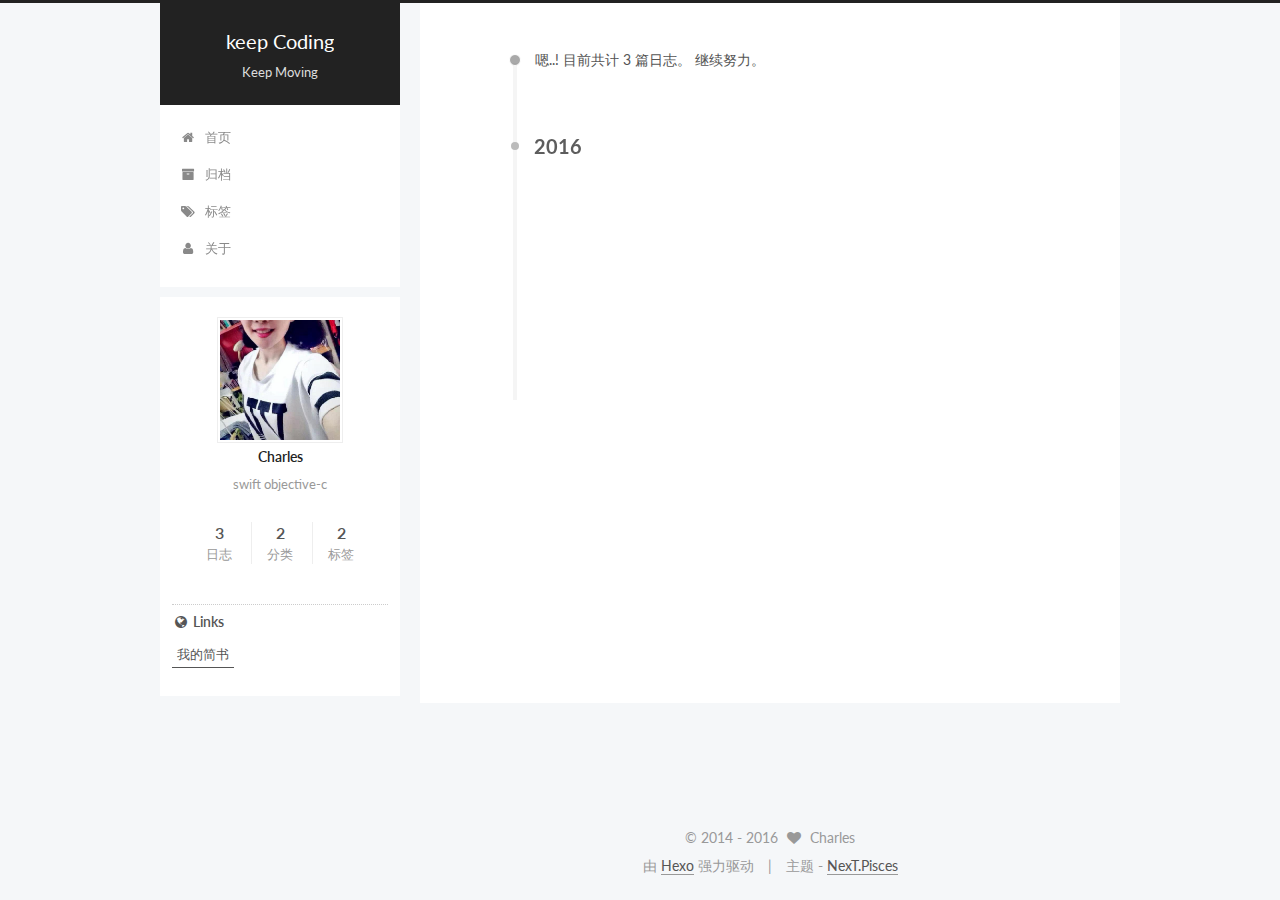
==== commit 04702d45: "Site updated: 2016-05-31 01:42:55" ====
--- a/archives/index.html
+++ b/archives/index.html
@@ -228,7 +228,7 @@
       
         
       
-      嗯..! 目前共计 2 篇日志。 继续努力。
+      嗯..! 目前共计 3 篇日志。 继续努力。
     </span>
 
     
@@ -242,6 +242,43 @@
         <div class="collection-title">
           <h2 class="archive-year motion-element" id="archive-year-2016">2016</h2>
         </div>
+      
+      
+
+      
+
+  <article class="post post-type-normal" itemscope itemtype="http://schema.org/Article">
+    <header class="post-header">
+
+      <h1 class="post-title">
+        
+            <a class="post-title-link" href="/2016/05/31/test copy/" itemprop="url">
+              
+                <span itemprop="name">个人博客搭建详解（Windows和Mac通用版）</span>
+              
+            </a>
+        
+      </h1>
+
+      <div class="post-meta">
+        <time class="post-time" itemprop="dateCreated"
+              datetime="2016-05-31T00:55:17+08:00"
+              content="2016-05-31" >
+          05-31
+        </time>
+      </div>
+
+    </header>
+  </article>
+
+
+
+    
+
+      
+      
+      
+
       
       
 
@@ -354,7 +391,7 @@
         <nav class="site-state motion-element">
           <div class="site-state-item site-state-posts">
             <a href="/archives">
-              <span class="site-state-item-count">2</span>
+              <span class="site-state-item-count">3</span>
               <span class="site-state-item-name">日志</span>
             </a>
           </div>
--- a/css/main.css
+++ b/css/main.css
@@ -1549,7 +1549,7 @@
   width: 4px;
   height: 4px;
   border-radius: 50%;
-  background: #669c04;
+  background: #d1b504;
 }
 .links-of-blogroll {
   font-size: 13px;
